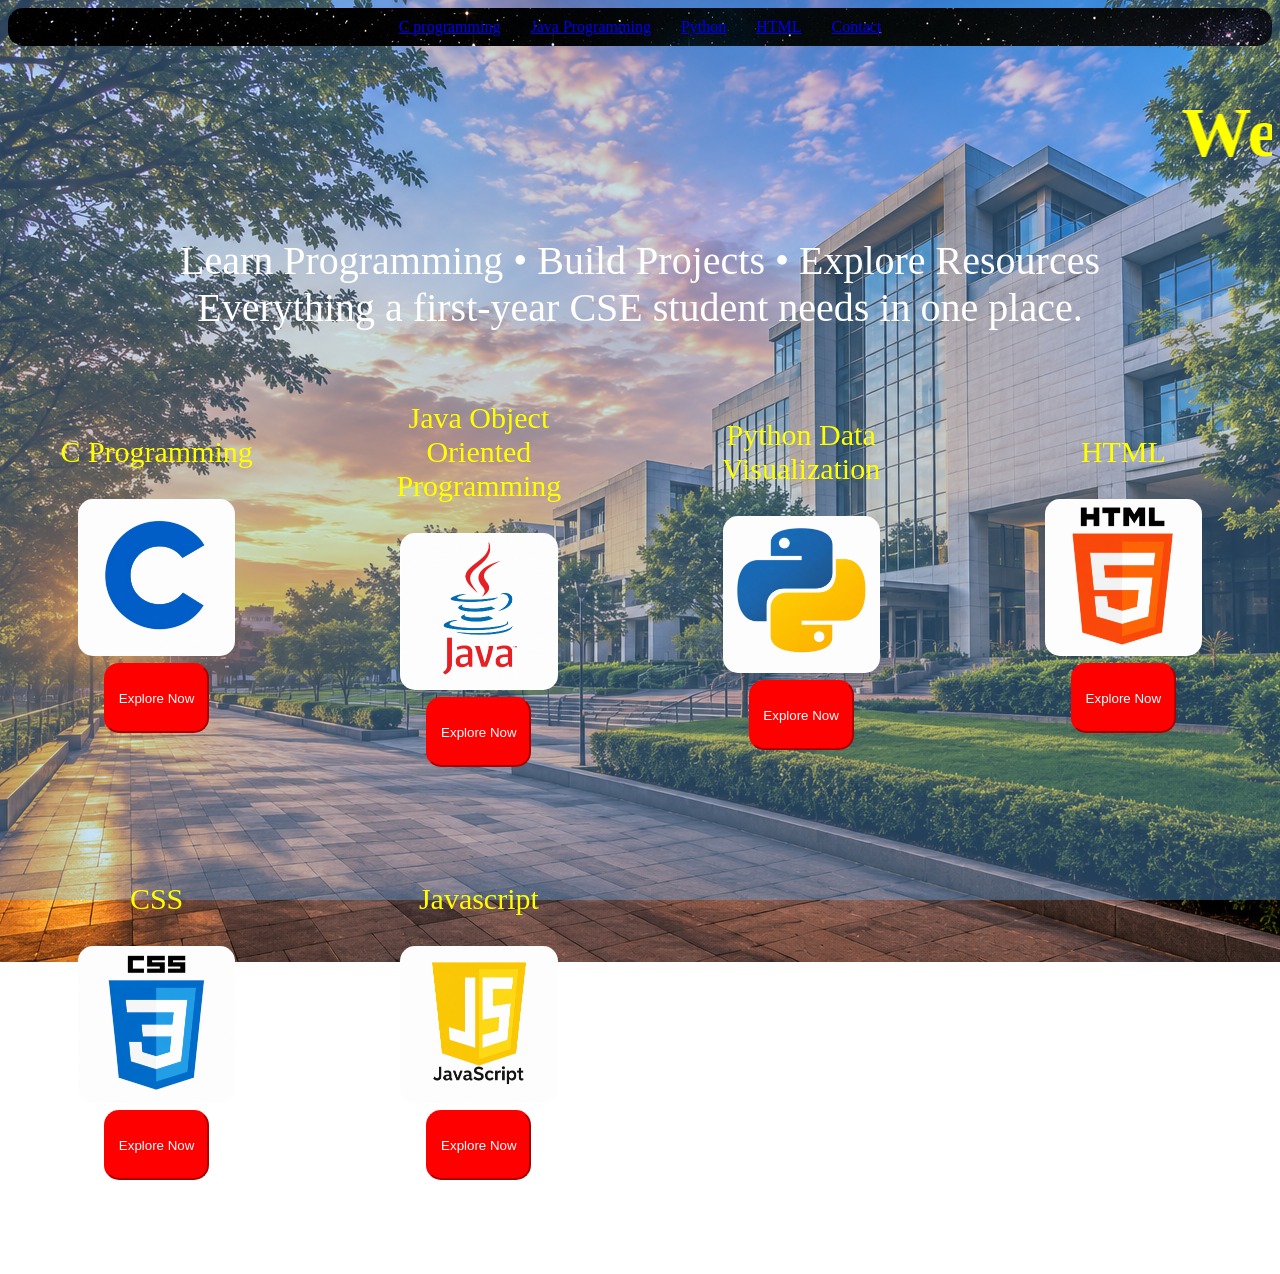
==== index.html @ 06e7fd22 "Resolve merge conflict and rename homepage to index.html" ====
<!DOCTYPE html>
<html>
    <head>
    <link rel="stylesheet" href="CSS/backgroundd.css">
    <link rel="stylesheet" href="CSS/navigation.css">
    <link rel="stylesheet" href="CSS/main-page.css">
    </head>
    <body>
        
        
        <nav class="navigation">
            <a href="C.html" title="C programming">C programming</a>
            <a href="Java.html" Java Programmingtitle="Java Programming">Java Programming</a>
            <a href="Python.html" title="Python">Python</a>
            <a href="HTML.html" title="HTML">HTML</a>
            
            <a href="contact.html" title="Contact">Contact</a>
        </nav>
       
    <h1><marquee>Welcome to CSE Freshers Hub!!</marquee></h1>
        <p>
        <div class="hero" >
            Learn Programming • Build Projects • Explore Resources
            <br>
            Everything a first-year CSE student needs in one place.
            <br>
        </div>

        <div class="container">
            <div class="box">
                <span>C Programming</span>
                <figure>                
                    <img src="image/C.png">
                    <button title="Explore now">Explore Now</button>
                    </figure>
                    </div>

                     <div class="box">
                <span>Java Object Oriented Programming</span>
                <figure>                
                    <img src="image/Java.png">
                    <button title="Explore now">Explore Now</button>
                    </figure>
                    </div>

                     <div class="box">
                <span>Python Data Visualization</span>
                <figure>                
                    <img src="image/Python.png">
                    <button title="Explore now">Explore Now</button>
                   </figure>
                   </div>

                     <div class="box">
                <span>HTML</span>
                <figure>                
                    <img src="image/HTML.png">
                    <button title="Explore now">Explore Now</button>
                    </figure>
                    </div>

                     <div class="box">
                <span>CSS</span>
                <figure>                
                    <img src="image/CSS.png">
                    <button title="Explore now">Explore Now</button>
                    </figure>
                    </div>
                         <div class="box">
                <span>Javascript</span>
                <figure>                
                    <img src="image/Javascript.png">
                    <button title="Explore now">Explore Now</button>
                    </figure>
                    </div>
        </div>
        <footer>&copy Built and Maintained by Vidya Nayak</footer>
    </body>
</html>
---- CSS/backgroundd.css ----
body {
            background-image:linear-gradient(rgba(100, 180, 255, 0.35), rgba(100, 180, 255, 0.35)),url("../image/background-image.png");
            background-repeat:no-repeat;
            background-position:center;
                height: 100vh;
            background-attachment: fixed;
           
           }
---- CSS/navigation.css ----
.navigation {
    background-image:url("../image/navigation.png");
    display:flex;
    gap: 30px;
    padding:10px;
    justify-content:center;
    border-radius:15px;
    flex-direction:row;
    
}
---- CSS/main-page.css ----
footer {
    color:white;
    font-size:30px;
    text-align:center;
}
.hero {
     display:block;
    font-size:40px;
    color:white;
    text-align:center;
   
}
h1 {
    color:yellow;
    font-size:70px;
    font-family:bold;
}

.container{
    display:grid;
    grid-template-columns:repeat(4,1fr);
    gap:25px;
    margin-top:40px;
    
}

.box{
    border-radius:15px;
    padding:30px;
    color:yellow;
    transition:0.3s;
    font-size:30px;

    display:flex;
    flex-direction:column;
    justify-content:center;
    align-items:center;
    text-align:center;

}
.box:hover{
    transform:translateY(-8px);
    box-shadow:0 10px 20px rgba(0,0,0,0.4);
}
img {
    width:100%;
    border-radius:15px;
}
button {
    width:105px;
    height:70px;
    text-align:center;
    color:white;
    background-color:red;
    border-color:red;
    border-radius:15px;
}
button:hover {
    cursor:pointer;
    transform:scale(1.05);
}
img:hover {
    transform:scaleX(-1);
}
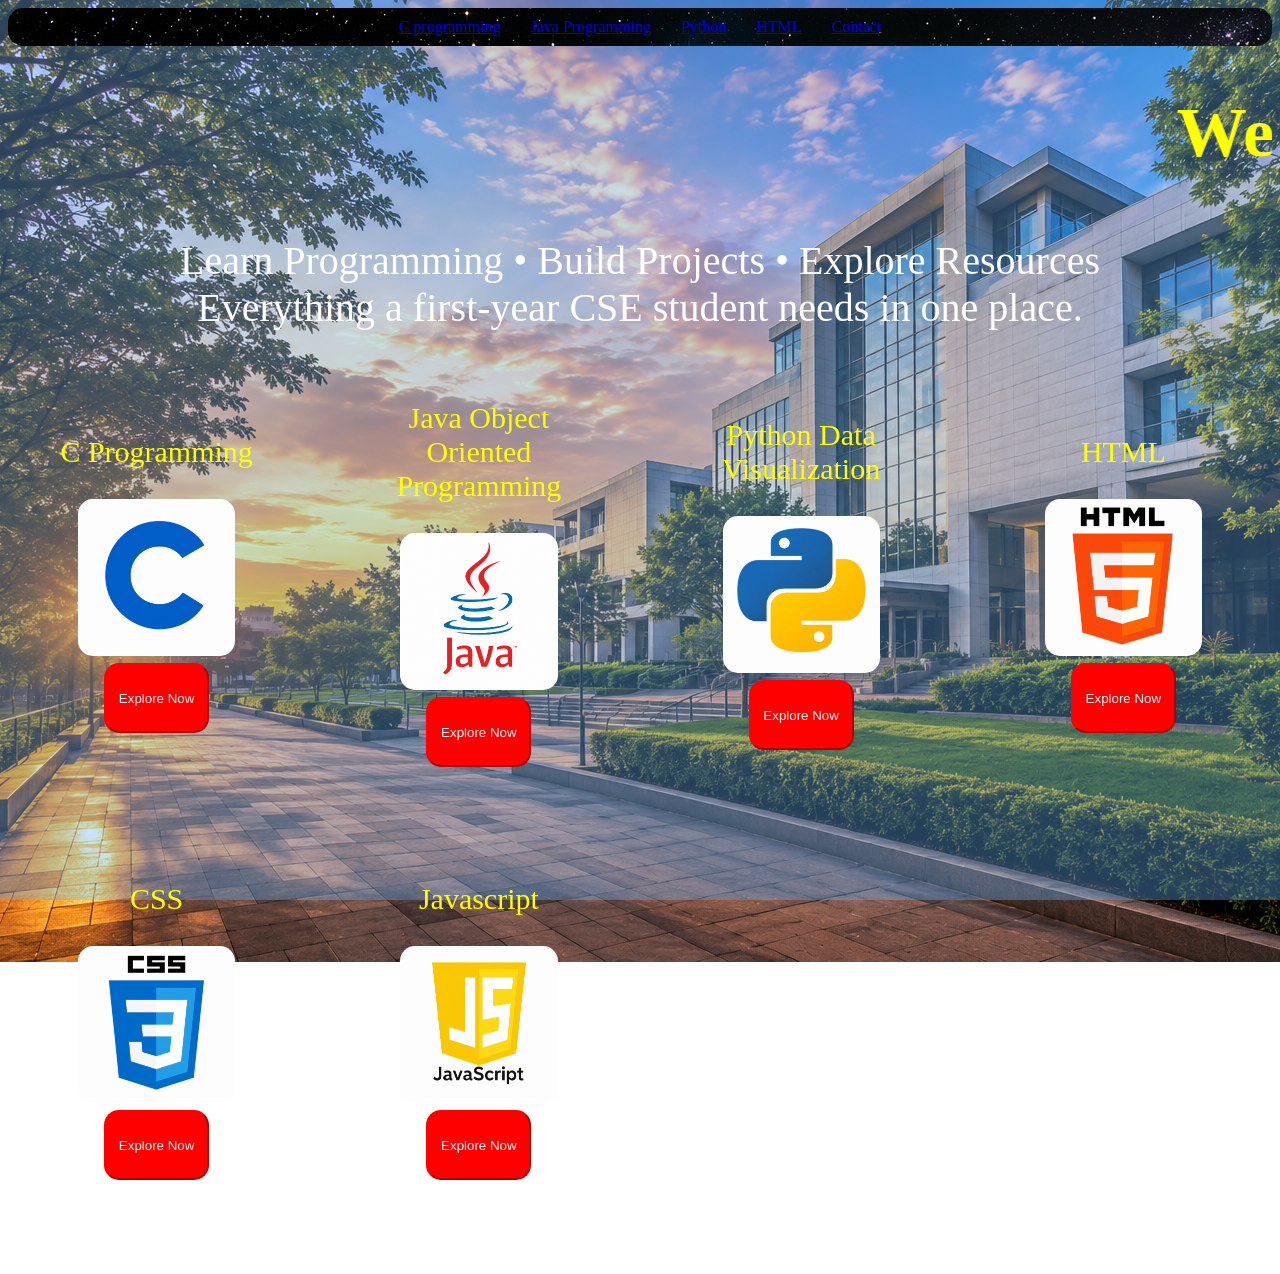
==== commit c361a624: "Added meta tag to enable it on phone" ====
--- a/index.html
+++ b/index.html
@@ -4,6 +4,8 @@
     <link rel="stylesheet" href="CSS/backgroundd.css">
     <link rel="stylesheet" href="CSS/navigation.css">
     <link rel="stylesheet" href="CSS/main-page.css">
+    <meta charset="UTF-8">
+<meta name="viewport" content="width=device-width, initial-scale=1.0">
     </head>
     <body>
         
@@ -14,7 +16,7 @@
             <a href="Python.html" title="Python">Python</a>
             <a href="HTML.html" title="HTML">HTML</a>
             
-            <a href="contact.html" title="Contact">Contact</a>
+            <a href="Contact.html" title="Contact">Contact</a>
         </nav>
        
     <h1><marquee>Welcome to CSE Freshers Hub!!</marquee></h1>
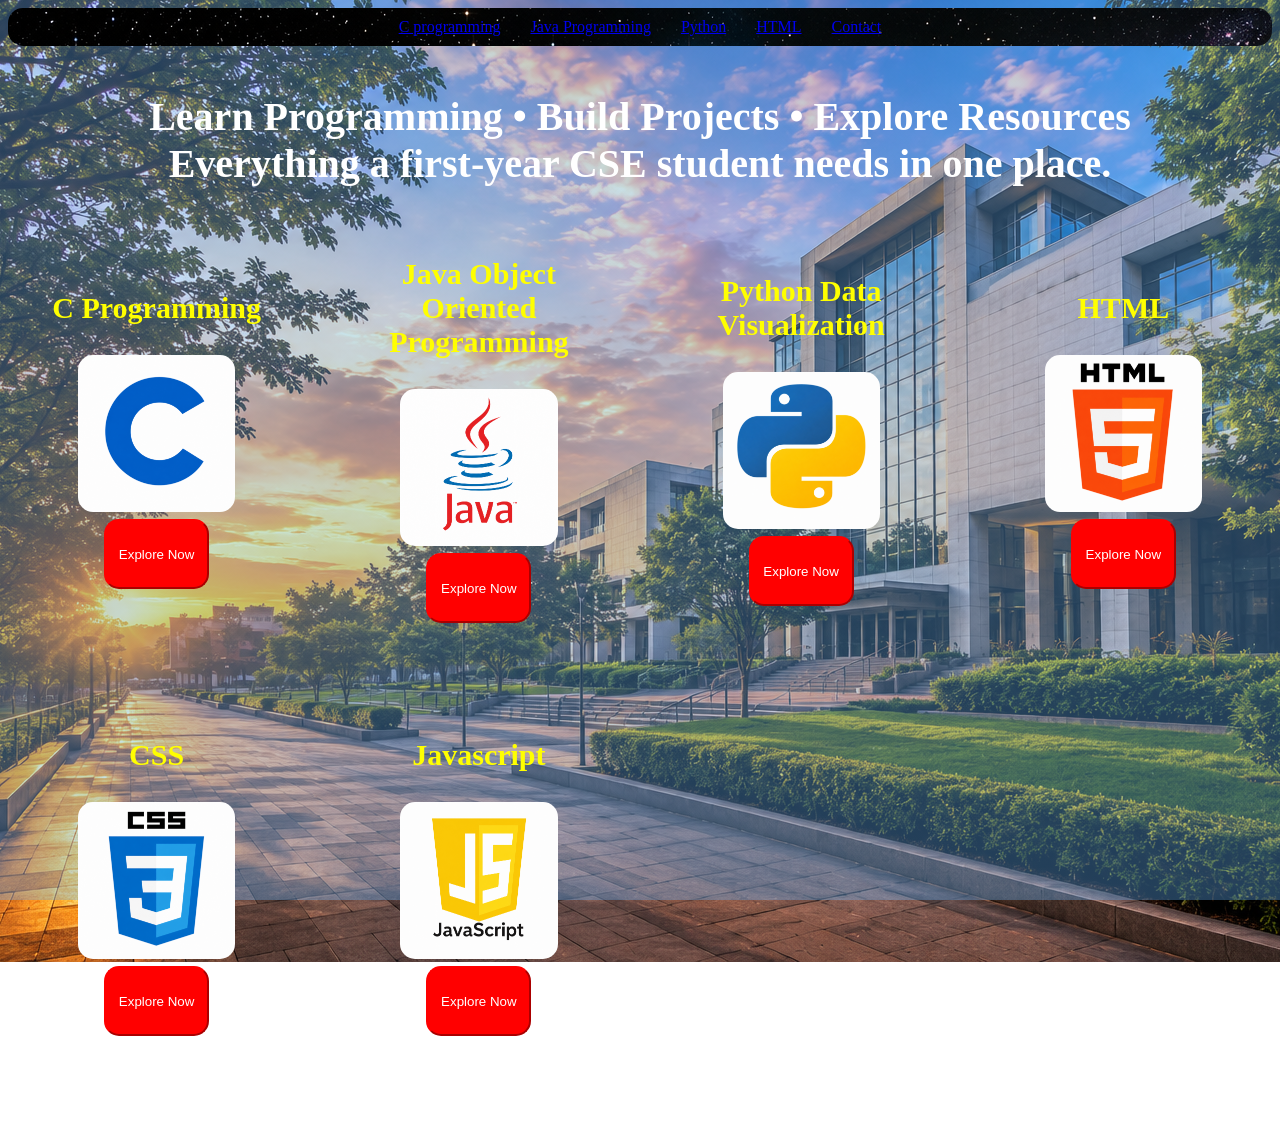
==== commit afd10530: "Beautified syntax" ====
--- a/index.html
+++ b/index.html
@@ -19,8 +19,7 @@
             <a href="Contact.html" title="Contact">Contact</a>
         </nav>
        
-    <h1><marquee>Welcome to CSE Freshers Hub!!</marquee></h1>
-        <p>
+    <h1><Welcome to CSE Freshers Hub!!</h1>
         <div class="hero" >
             Learn Programming • Build Projects • Explore Resources
             <br>
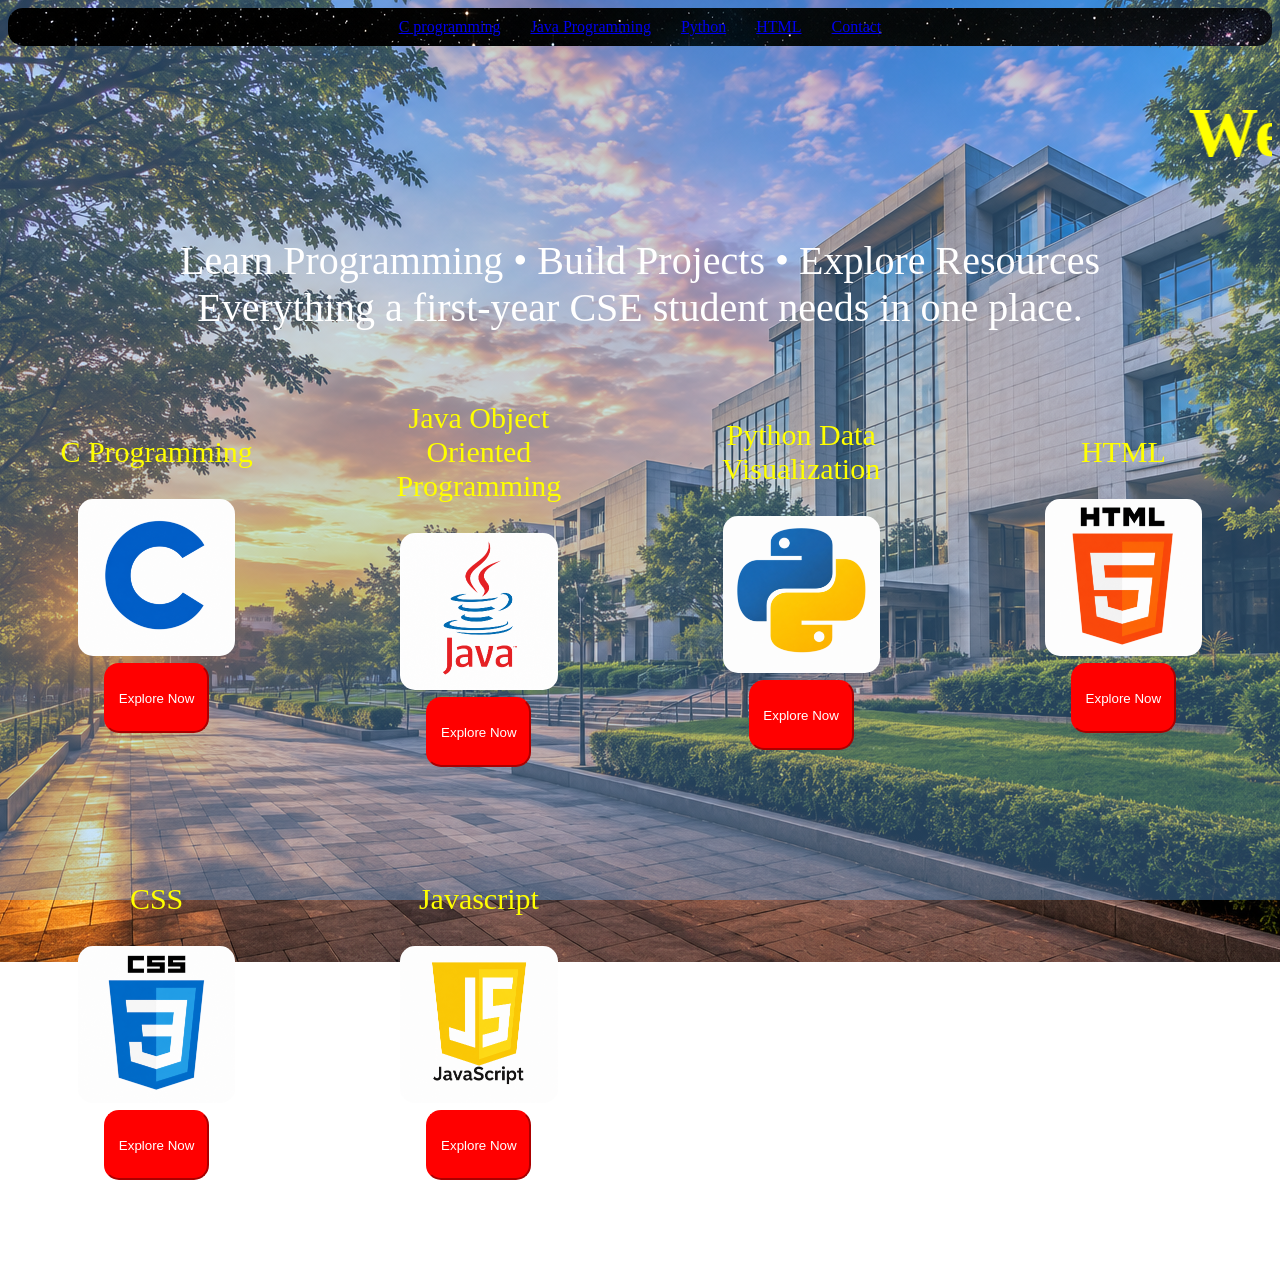
==== commit 1fd3d776: "Added marquee feature for heading" ====
--- a/index.html
+++ b/index.html
@@ -19,7 +19,7 @@
             <a href="Contact.html" title="Contact">Contact</a>
         </nav>
        
-    <h1><Welcome to CSE Freshers Hub!!</h1>
+    <h1><marquee>Welcome to CSE Freshers Hub!!</marquee></h1>
         <div class="hero" >
             Learn Programming • Build Projects • Explore Resources
             <br>
